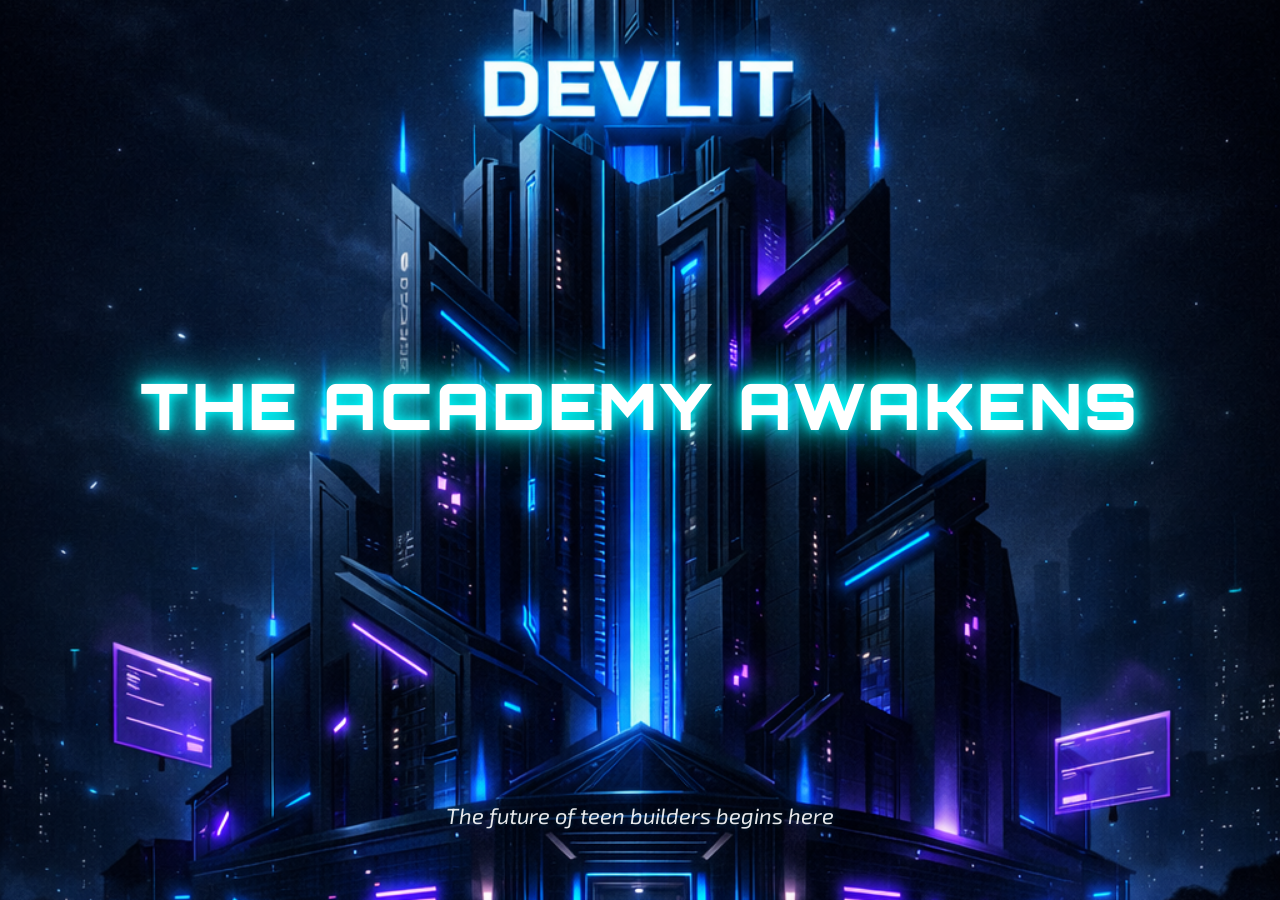
==== index.html @ cdda4b09 "Add files via upload Initial Devlit v1 launch" ====
<!DOCTYPE html>
<html lang="en">
<head>
  <meta charset="UTF-8">
  <meta name="viewport" content="width=device-width, initial-scale=1.0, viewport-fit=cover">
  <title>Devlit · The Academy Awakens</title>
  <!-- fonts: Orbitron (headlines) + Exo 2 (supporting) -->
  <link rel="preconnect" href="https://fonts.googleapis.com">
  <link rel="preconnect" href="https://fonts.gstatic.com" crossorigin>
  <link href="https://fonts.googleapis.com/css2?family=Exo+2:ital,wght@0,400;0,500;1,400;1,500&family=Orbitron:wght@700;900&display=swap" rel="stylesheet">
  <!-- CSS -->
  <link rel="stylesheet" href="style.css">
</head>
<body>
  <!-- PARTICLE LAYERS -->
  <div class="particles-layer" id="particles1"></div>
  <div class="particles-layer" id="particles2"></div>

  <!-- SCREEN 1: visible, headline raised higher -->
  <div id="screen1" class="screen">
    <h1 class="headline" id="headline1" tabindex="0" role="button" aria-label="Activate academy">The Academy Awakens</h1>
    <div class="footer-italic">The future of teen builders begins here</div>
  </div>

  <!-- SCREEN 2: typing headline, button, THEN subtext -->
  <div id="screen2" class="screen">
    <div class="content-wrapper">
      <!-- typing headline (top) -->
      <div id="typed-headline"></div>
      
      <!-- button wrapper: contains button + subtext below it -->
      <div class="button-wrapper">
        <!-- CTA button -->
        <a href="https://www.facebook.com/profile.php?id=61578285608648" class="cta-button" role="button" tabindex="0">Enter the Forge</a>
        <!-- subtext placed below the button -->
        <div class="subtext-italic">First missions are coming soon. Get ready to prove yourself.</div>
      </div>
    </div>
  </div>

  <!-- JavaScript -->
  <script src="main.js"></script>
</body>
</html>
---- style.css ----
/* ----- RESET & GLOBAL ----- */
* {
  margin: 0;
  padding: 0;
  box-sizing: border-box;
}

html, body {
  width: 100%;
  min-height: 100vh;
  overflow-x: hidden;
  font-family: 'Exo 2', Arial, sans-serif;
  background-color: #030614;
  color: #fff;
}

body {
  background: url('devlit.png') center center / cover no-repeat fixed;
  position: relative;
}

/* ----- PARTICLE BASE LAYERS (pointer-events: none) ----- */
.particles-layer {
  position: fixed;
  top: 0;
  left: 0;
  width: 100%;
  height: 100%;
  pointer-events: none;
  z-index: 1;
  overflow: hidden;
}

#particles1 {
  opacity: 1;
  transition: opacity 0.4s ease;
}

#particles2 {
  opacity: 0;
  transition: opacity 0.6s ease;
}

.particle {
  position: absolute;
  bottom: -10vh;
  will-change: transform, opacity;
  pointer-events: none;
}

.particle-dot {
  width: 3px;
  height: 3px;
  background-color: #00BFFF;
  border-radius: 50%;
  box-shadow: 0 0 6px #00bfff, 0 0 12px #00ffff;
}

.particle-bar {
  width: 2px;
  height: 8px;
  background-color: #00FFE0;
  filter: blur(1px);
  box-shadow: 0 0 8px #00ffe0;
  border-radius: 1px;
}

/* ----- SCREENS (z-index 2) ----- */
.screen {
  position: fixed;
  top: 0;
  left: 0;
  width: 100%;
  height: 100%;
  z-index: 2;
  display: flex;
  flex-direction: column;
  align-items: center;
  transition: opacity 0.8s ease;
  pointer-events: none;
}

#screen1 {
  opacity: 1;
  pointer-events: auto;
  justify-content: center;
}

#screen2 {
  opacity: 0;
  pointer-events: auto;
  justify-content: flex-start; 
  padding-top: 12vh;
}

/* ----- TYPOGRAPHY & SHARED ----- */
.headline {
  font-family: 'Orbitron', Arial, sans-serif;
  font-weight: 900;
  letter-spacing: 0.04em;
  text-transform: uppercase;
  text-align: center;
  max-width: 90%;
  margin: 0 auto;
}

/* Screen 1 headline - raised higher */
#screen1 .headline {
  font-size: clamp(32px, 6vw, 64px);
  color: white;
  text-shadow: 0 0 12px #00FFFF, 0 0 25px #00FFFF, 0 0 50px #00FFFF;
  cursor: pointer;
  transition: text-shadow 0.3s ease;
  pointer-events: auto;
  outline: none;
  padding: 0.5rem 1rem;
  border-radius: 8px;
  position: relative;
  top: -5vh;
}

#screen1 .headline:hover,
#screen1 .headline:focus-visible {
  text-shadow: 0 0 18px #00FFFF, 0 0 35px #00FFFF, 0 0 70px #00FFFF, 0 0 90px #00bfff;
}

#screen1 .headline:focus-visible {
  outline: 2px solid #00FFE0;
  outline-offset: 8px;
}

.footer-italic {
  font-style: italic;
  font-weight: 400;
  text-align: center;
  width: 100%;
  padding: 0 1rem;
}

#screen1 .footer-italic {
  position: absolute;
  bottom: 8%;
  left: 0;
  font-size: clamp(14px, 2vw, 22px);
  color: rgba(255,255,255,0.9);
  text-shadow: 0 0 5px #00bfff33;
}

/* ----- SCREEN 2 ELEMENTS ----- */
#screen2 {
  justify-content: flex-start;
  padding-top: 12vh;
  padding-bottom: 5vh;
}

#typed-headline {
  font-size: clamp(22px, 4.5vw, 44px);
  color: white;
  text-shadow: 0 0 8px #00bfff, 0 0 15px #00bfff66;
  font-family: 'Orbitron', Arial, sans-serif;
  font-weight: 700;
  text-transform: uppercase;
  text-align: center;
  max-width: 90%;
  margin: 0 auto;
  min-height: 3.5rem;
  border-right: 2px solid transparent;
  display: inline-block;
  padding-right: 4px;
  line-height: 1.3;
  white-space: nowrap;
}

@media (max-width: 480px) {
  #typed-headline {
    white-space: normal;
    border-right: none;
  }
}

/* CTA button */
.cta-button {
  font-family: 'Exo 2', Arial, sans-serif;
  font-size: clamp(18px, 3.5vw, 26px);
  font-weight: 500;
  letter-spacing: 2px;
  color: white;
  background: transparent;
  border: 2px solid rgba(0,191,255,0.9);
  border-radius: 60px;
  padding: 14px 32px;
  margin-top: 8vh;
  margin-bottom: 2rem;
  cursor: pointer;
  text-decoration: none;
  display: inline-block;
  transition: box-shadow 0.2s ease, transform 0.2s ease, background 0.2s;
  box-shadow: 0 0 12px rgba(0,191,255,0.4);
  backdrop-filter: blur(2px);
  pointer-events: auto;
  outline: none;
  text-align: center;
}

.cta-button:hover,
.cta-button:focus-visible {
  transform: translateY(-2px);
  box-shadow: 0 0 22px #00bfff, 0 0 40px #00bfff;
  background: rgba(0, 191, 255, 0.1);
}

.cta-button:focus-visible {
  outline: 2px solid #00FFE0;
  outline-offset: 4px;
}

/* subtext positioned after button */
.subtext-italic {
  font-style: italic;
  font-size: clamp(14px, 2vw, 20px);
  color: #eef9ff;
  text-shadow: 0 0 6px #00bfff99;
  text-align: center;
  width: 100%;
  padding: 0 1rem;
  margin-top: 1rem;
  margin-bottom: 2vh;          
}

/* content wrapper for screen2 flex column */
.content-wrapper {
  display: flex;
  flex-direction: column;
  align-items: center;
  width: 100%;
  height: 100%;
}

.button-wrapper {
  margin-top: auto;
  display: flex;
  flex-direction: column;
  align-items: center;
  width: 100%;
}

/* reduced motion */
@media (prefers-reduced-motion: reduce) {
  .particle {
    animation: none !important;
    opacity: 0.15;
  }
  #screen1, #screen2 {
    transition: none;
  }
  .cta-button {
    transition: none;
  }
  .headline {
    transition: none;
  }
}

.hidden {
  display: none !important;
}

/* float animation keyframes */
@keyframes floatUp {
  0% { transform: translateY(0) translateX(0); opacity: 0.3; }
  10% { opacity: 0.9; }
  90% { opacity: 0.7; }
  100% { transform: translateY(-120vh) translateX(var(--drift, 0px)); opacity: 0; }
}
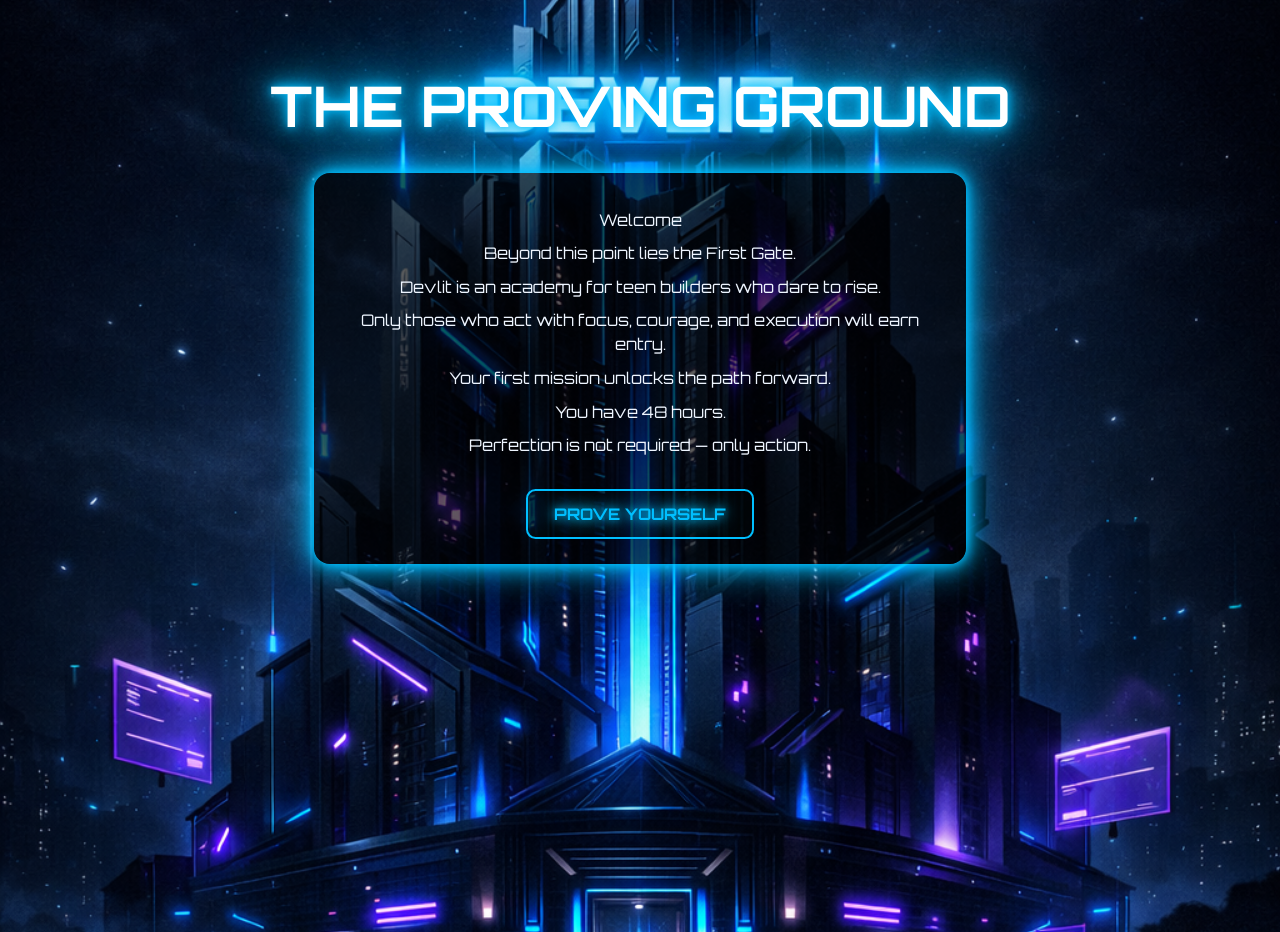
==== commit 9cee6ea3: "Add files via upload The Proving Ground commit" ====
--- a/index.html
+++ b/index.html
@@ -2,43 +2,25 @@
 <html lang="en">
 <head>
   <meta charset="UTF-8">
-  <meta name="viewport" content="width=device-width, initial-scale=1.0, viewport-fit=cover">
-  <title>Devlit · The Academy Awakens</title>
-  <!-- fonts: Orbitron (headlines) + Exo 2 (supporting) -->
-  <link rel="preconnect" href="https://fonts.googleapis.com">
-  <link rel="preconnect" href="https://fonts.gstatic.com" crossorigin>
-  <link href="https://fonts.googleapis.com/css2?family=Exo+2:ital,wght@0,400;0,500;1,400;1,500&family=Orbitron:wght@700;900&display=swap" rel="stylesheet">
-  <!-- CSS -->
+  <meta name="viewport" content="width=device-width, initial-scale=1.0">
+  <title>The Proving Ground</title>
+  <link href="https://fonts.googleapis.com/css2?family=Orbitron:wght@700&display=swap" rel="stylesheet">
   <link rel="stylesheet" href="style.css">
 </head>
 <body>
-  <!-- PARTICLE LAYERS -->
-  <div class="particles-layer" id="particles1"></div>
-  <div class="particles-layer" id="particles2"></div>
+  <h1>THE PROVING GROUND</h1>
 
-  <!-- SCREEN 1: visible, headline raised higher -->
-  <div id="screen1" class="screen">
-    <h1 class="headline" id="headline1" tabindex="0" role="button" aria-label="Activate academy">The Academy Awakens</h1>
-    <div class="footer-italic">The future of teen builders begins here</div>
+  <div class="mission-card">
+    <p>Welcome</p>
+    <p>Beyond this point lies the First Gate.</p>
+    <p>Devlit is an academy for teen builders who dare to rise.</p>
+    <p>Only those who act with focus, courage, and execution will earn entry.</p>
+    <p>Your first mission unlocks the path forward.</p>
+    <p>You have 48 hours.</p>
+    <p>Perfection is not required — only action.</p>
+    <a class="cta-button" href="mission1.html">Prove Yourself</a>
   </div>
 
-  <!-- SCREEN 2: typing headline, button, THEN subtext -->
-  <div id="screen2" class="screen">
-    <div class="content-wrapper">
-      <!-- typing headline (top) -->
-      <div id="typed-headline"></div>
-      
-      <!-- button wrapper: contains button + subtext below it -->
-      <div class="button-wrapper">
-        <!-- CTA button -->
-        <a href="https://www.facebook.com/profile.php?id=61578285608648" class="cta-button" role="button" tabindex="0">Enter the Forge</a>
-        <!-- subtext placed below the button -->
-        <div class="subtext-italic">First missions are coming soon. Get ready to prove yourself.</div>
-      </div>
-    </div>
-  </div>
-
-  <!-- JavaScript -->
-  <script src="main.js"></script>
+  
 </body>
 </html>
--- a/style.css
+++ b/style.css
@@ -1,274 +1,77 @@
-/* ----- RESET & GLOBAL ----- */
-* {
+body {
   margin: 0;
-  padding: 0;
-  box-sizing: border-box;
-}
-
-html, body {
-  width: 100%;
-  min-height: 100vh;
-  overflow-x: hidden;
-  font-family: 'Exo 2', Arial, sans-serif;
-  background-color: #030614;
-  color: #fff;
-}
-
-body {
-  background: url('devlit.png') center center / cover no-repeat fixed;
-  position: relative;
-}
-
-/* ----- PARTICLE BASE LAYERS (pointer-events: none) ----- */
-.particles-layer {
-  position: fixed;
-  top: 0;
-  left: 0;
-  width: 100%;
-  height: 100%;
-  pointer-events: none;
-  z-index: 1;
-  overflow: hidden;
-}
-
-#particles1 {
-  opacity: 1;
-  transition: opacity 0.4s ease;
-}
-
-#particles2 {
-  opacity: 0;
-  transition: opacity 0.6s ease;
-}
-
-.particle {
-  position: absolute;
-  bottom: -10vh;
-  will-change: transform, opacity;
-  pointer-events: none;
-}
-
-.particle-dot {
-  width: 3px;
-  height: 3px;
-  background-color: #00BFFF;
-  border-radius: 50%;
-  box-shadow: 0 0 6px #00bfff, 0 0 12px #00ffff;
-}
-
-.particle-bar {
-  width: 2px;
-  height: 8px;
-  background-color: #00FFE0;
-  filter: blur(1px);
-  box-shadow: 0 0 8px #00ffe0;
-  border-radius: 1px;
-}
-
-/* ----- SCREENS (z-index 2) ----- */
-.screen {
-  position: fixed;
-  top: 0;
-  left: 0;
-  width: 100%;
-  height: 100%;
-  z-index: 2;
+  font-family: 'Orbitron', sans-serif;
+  height: 100vh;
+  background: url('devlit.png') no-repeat center center/cover;
   display: flex;
   flex-direction: column;
   align-items: center;
-  transition: opacity 0.8s ease;
-  pointer-events: none;
+  padding-top: 2rem;
+  color: #eef5ff;
 }
 
-#screen1 {
-  opacity: 1;
-  pointer-events: auto;
-  justify-content: center;
+/* Headline */
+h1 {
+  font-weight: 700;
+  font-size: clamp(28px, 5.2vw, 56px);
+  color: #fff;
+  text-align: center;
+  text-shadow:
+    0 0 10px #00bfff,
+    0 0 20px #00bfff,
+    0 0 40px #00bfff,
+    0 0 80px #00bfff;
+  margin-bottom: 2rem;
 }
 
-#screen2 {
+/* Mission Card */
+.mission-card {
+  background: rgba(0, 0, 0, 0.62);
+  border-radius: 1rem;
+  box-shadow:
+    0 0 10px #00bfff,
+    0 0 20px #00bfff,
+    0 0 40px #00bfff;
+  padding: 1.6rem;
+  max-width: 600px;
+  text-align: center;
   opacity: 0;
-  pointer-events: auto;
-  justify-content: flex-start; 
-  padding-top: 12vh;
+  animation: fadeIn 1s forwards;
+  animation-delay: 3s; /* Wait 3 seconds for headline breathing */
 }
 
-/* ----- TYPOGRAPHY & SHARED ----- */
-.headline {
-  font-family: 'Orbitron', Arial, sans-serif;
-  font-weight: 900;
-  letter-spacing: 0.04em;
-  text-transform: uppercase;
-  text-align: center;
-  max-width: 90%;
-  margin: 0 auto;
+.mission-card p {
+  margin: 0.6rem 0;
+  line-height: 1.5;
 }
 
-/* Screen 1 headline - raised higher */
-#screen1 .headline {
-  font-size: clamp(32px, 6vw, 64px);
-  color: white;
-  text-shadow: 0 0 12px #00FFFF, 0 0 25px #00FFFF, 0 0 50px #00FFFF;
+/* CTA Button */
+.cta-button {
+  margin-top: 1.4rem;
+  padding: 0.8rem 1.6rem;
+  font-family: 'Orbitron', sans-serif;
+  font-weight: 700;
+  text-transform: uppercase;
+  color: #00bfff;
+  background: rgba(0, 10, 10, 0.34);
+  border: 2px solid #00bfff;
+  border-radius: 0.6rem;
   cursor: pointer;
-  transition: text-shadow 0.3s ease;
-  pointer-events: auto;
-  outline: none;
-  padding: 0.5rem 1rem;
-  border-radius: 8px;
-  position: relative;
-  top: -5vh;
+  transition: all 0.3s ease;
+  text-shadow: 0 0 10px #00bfff, 0 0 20px #00bfff;
+  text-decoration: none;
+  display: inline-block;
 }
 
-#screen1 .headline:hover,
-#screen1 .headline:focus-visible {
-  text-shadow: 0 0 18px #00FFFF, 0 0 35px #00FFFF, 0 0 70px #00FFFF, 0 0 90px #00bfff;
+.cta-button:hover {
+  box-shadow:
+    0 0 20px #00bfff,
+    0 0 40px #00bfff,
+    0 0 60px #00bfff;
+  transform: scale(1.05);
 }
 
-#screen1 .headline:focus-visible {
-  outline: 2px solid #00FFE0;
-  outline-offset: 8px;
-}
-
-.footer-italic {
-  font-style: italic;
-  font-weight: 400;
-  text-align: center;
-  width: 100%;
-  padding: 0 1rem;
-}
-
-#screen1 .footer-italic {
-  position: absolute;
-  bottom: 8%;
-  left: 0;
-  font-size: clamp(14px, 2vw, 22px);
-  color: rgba(255,255,255,0.9);
-  text-shadow: 0 0 5px #00bfff33;
-}
-
-/* ----- SCREEN 2 ELEMENTS ----- */
-#screen2 {
-  justify-content: flex-start;
-  padding-top: 12vh;
-  padding-bottom: 5vh;
-}
-
-#typed-headline {
-  font-size: clamp(22px, 4.5vw, 44px);
-  color: white;
-  text-shadow: 0 0 8px #00bfff, 0 0 15px #00bfff66;
-  font-family: 'Orbitron', Arial, sans-serif;
-  font-weight: 700;
-  text-transform: uppercase;
-  text-align: center;
-  max-width: 90%;
-  margin: 0 auto;
-  min-height: 3.5rem;
-  border-right: 2px solid transparent;
-  display: inline-block;
-  padding-right: 4px;
-  line-height: 1.3;
-  white-space: nowrap;
-}
-
-@media (max-width: 480px) {
-  #typed-headline {
-    white-space: normal;
-    border-right: none;
-  }
-}
-
-/* CTA button */
-.cta-button {
-  font-family: 'Exo 2', Arial, sans-serif;
-  font-size: clamp(18px, 3.5vw, 26px);
-  font-weight: 500;
-  letter-spacing: 2px;
-  color: white;
-  background: transparent;
-  border: 2px solid rgba(0,191,255,0.9);
-  border-radius: 60px;
-  padding: 14px 32px;
-  margin-top: 8vh;
-  margin-bottom: 2rem;
-  cursor: pointer;
-  text-decoration: none;
-  display: inline-block;
-  transition: box-shadow 0.2s ease, transform 0.2s ease, background 0.2s;
-  box-shadow: 0 0 12px rgba(0,191,255,0.4);
-  backdrop-filter: blur(2px);
-  pointer-events: auto;
-  outline: none;
-  text-align: center;
-}
-
-.cta-button:hover,
-.cta-button:focus-visible {
-  transform: translateY(-2px);
-  box-shadow: 0 0 22px #00bfff, 0 0 40px #00bfff;
-  background: rgba(0, 191, 255, 0.1);
-}
-
-.cta-button:focus-visible {
-  outline: 2px solid #00FFE0;
-  outline-offset: 4px;
-}
-
-/* subtext positioned after button */
-.subtext-italic {
-  font-style: italic;
-  font-size: clamp(14px, 2vw, 20px);
-  color: #eef9ff;
-  text-shadow: 0 0 6px #00bfff99;
-  text-align: center;
-  width: 100%;
-  padding: 0 1rem;
-  margin-top: 1rem;
-  margin-bottom: 2vh;          
-}
-
-/* content wrapper for screen2 flex column */
-.content-wrapper {
-  display: flex;
-  flex-direction: column;
-  align-items: center;
-  width: 100%;
-  height: 100%;
-}
-
-.button-wrapper {
-  margin-top: auto;
-  display: flex;
-  flex-direction: column;
-  align-items: center;
-  width: 100%;
-}
-
-/* reduced motion */
-@media (prefers-reduced-motion: reduce) {
-  .particle {
-    animation: none !important;
-    opacity: 0.15;
-  }
-  #screen1, #screen2 {
-    transition: none;
-  }
-  .cta-button {
-    transition: none;
-  }
-  .headline {
-    transition: none;
-  }
-}
-
-.hidden {
-  display: none !important;
-}
-
-/* float animation keyframes */
-@keyframes floatUp {
-  0% { transform: translateY(0) translateX(0); opacity: 0.3; }
-  10% { opacity: 0.9; }
-  90% { opacity: 0.7; }
-  100% { transform: translateY(-120vh) translateX(var(--drift, 0px)); opacity: 0; }
+/* Animations */
+@keyframes fadeIn {
+  to { opacity: 1; }
 }
